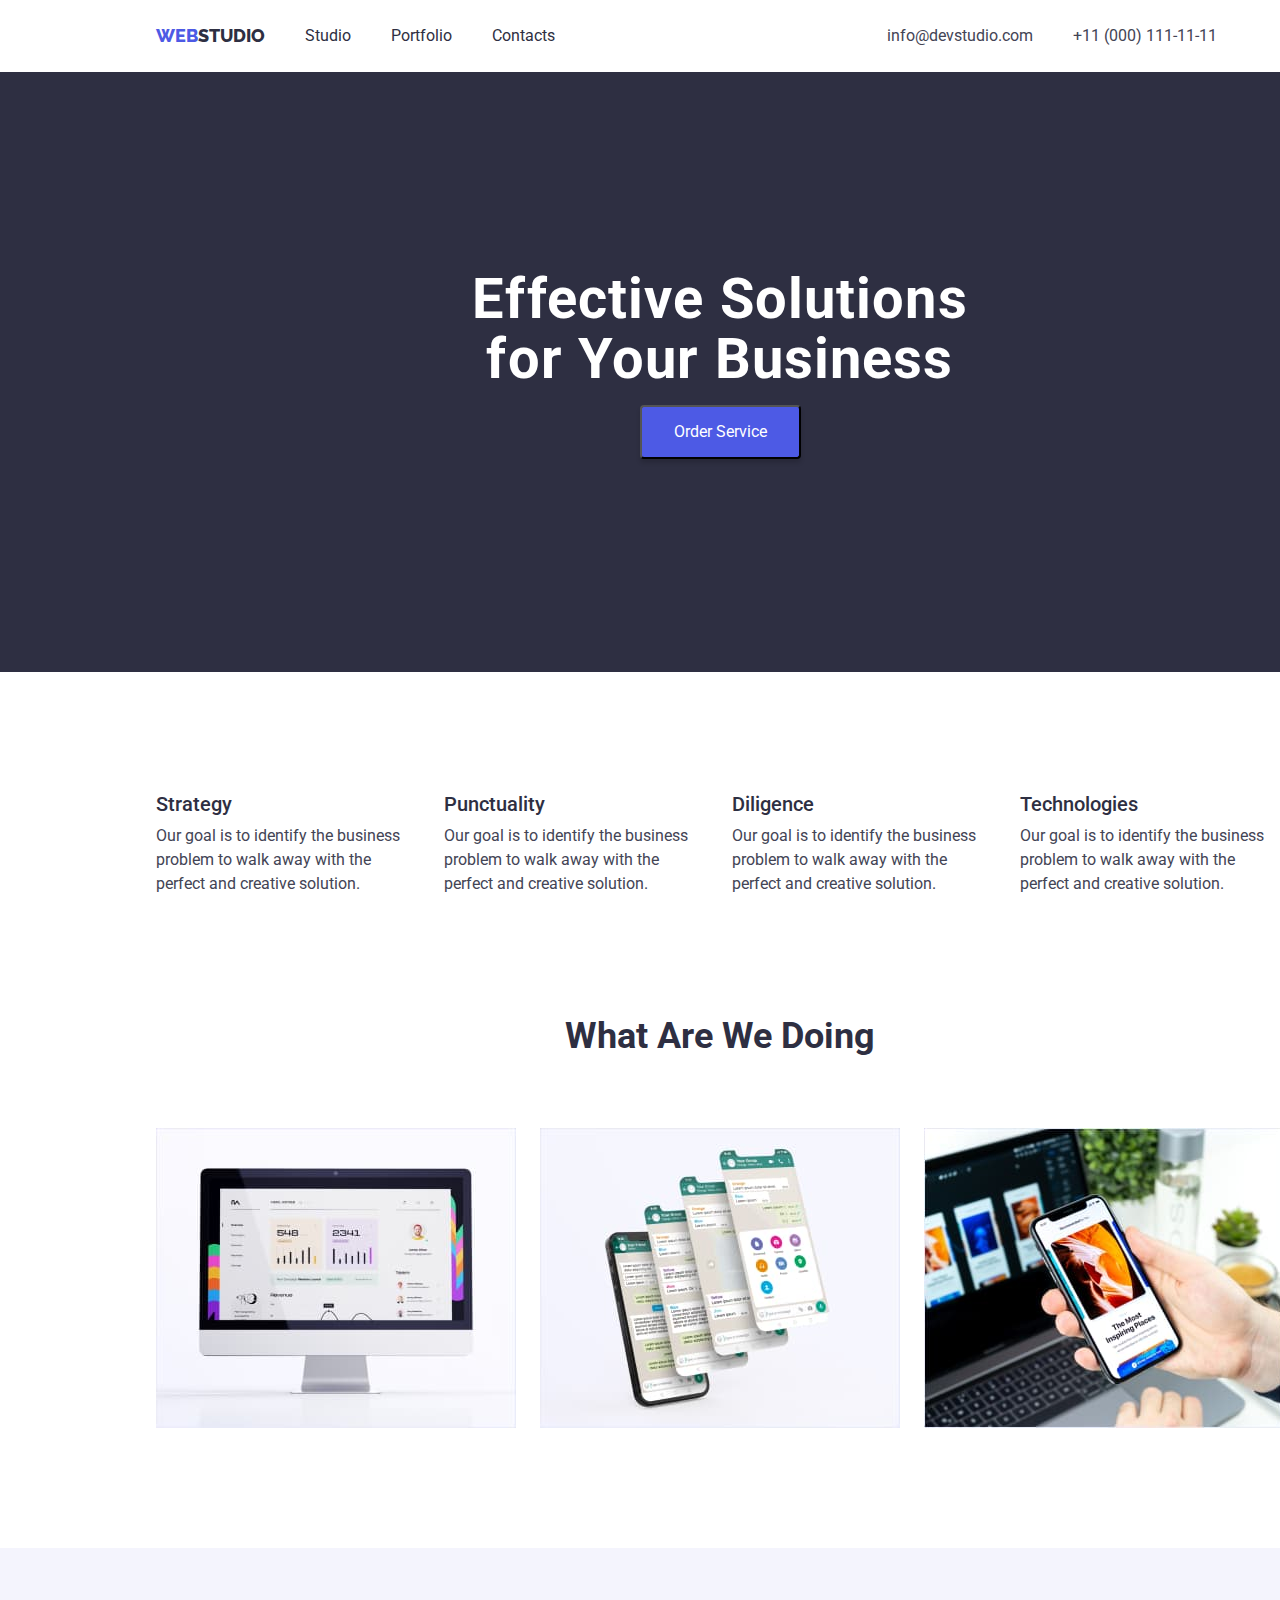
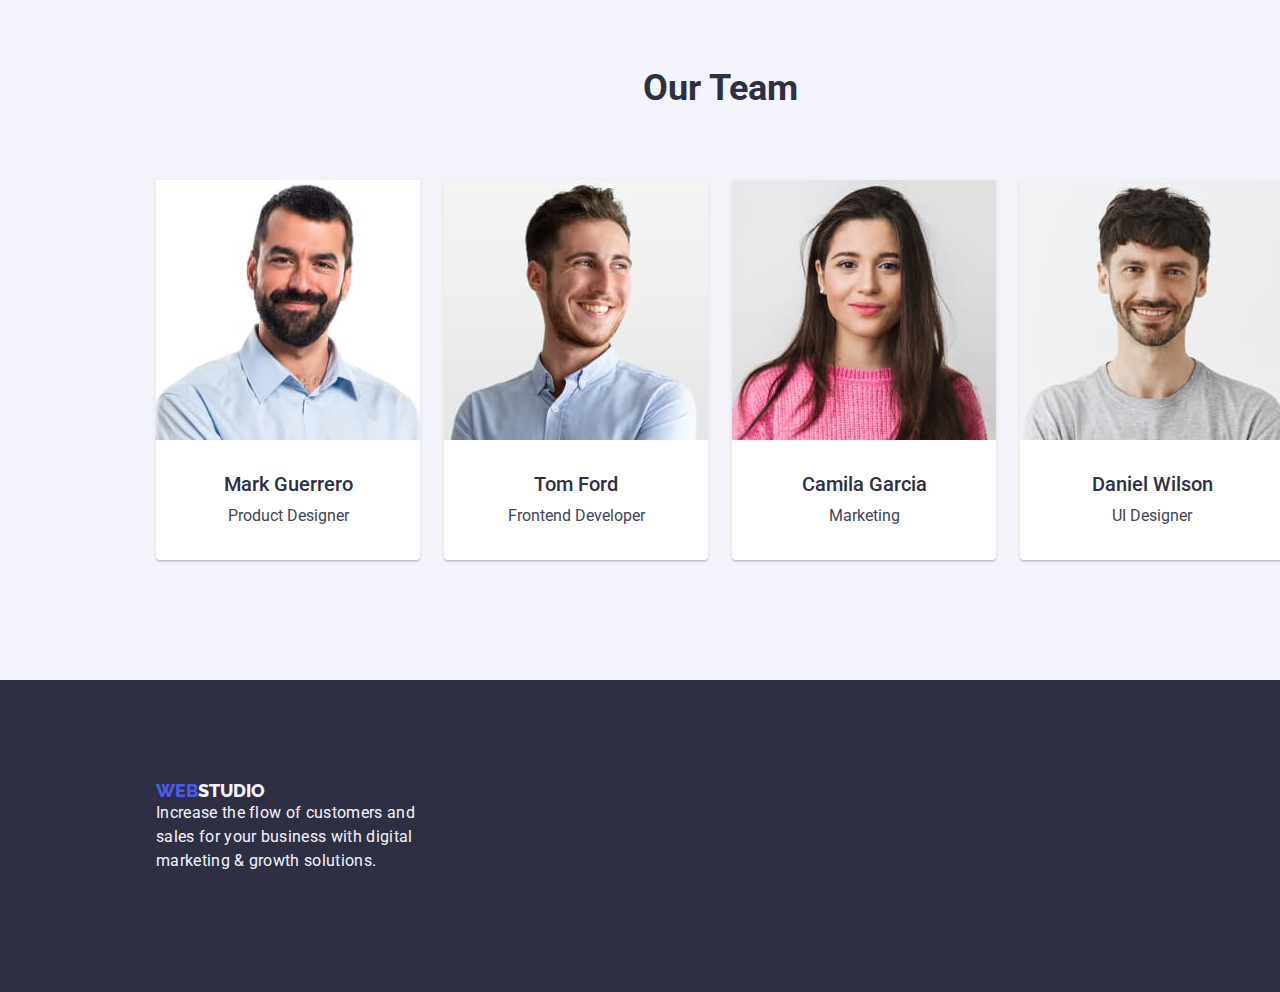
==== index.html @ 184fc1cf "Initial commit" ====
<!DOCTYPE html>
<html lang="en">

<head>
  <meta charset="UTF-8">
  <meta name="viewport" content="width=device-width, initial-scale=1.0">
  <title>STUDIO</title>

  <!-- GOOGLE STUFF  -->
  <link rel="preconnect" href="https://fonts.gstatic.com">
  <link rel="preconnect" href="https://fonts.googleapis.com">
  <link rel="preconnect" href="https://fonts.gstatic.com" crossorigin>
  <link href="https://fonts.googleapis.com/css2?family=Raleway:wght@800&family=Roboto:wght@400;500;700;900&display=swap"
    rel="stylesheet">

  <!-- CSS NORMALIZE  -->
  <link rel="stylesheet" href=https://cdnjs.cloudflare.com/ajax/libs/modern-normalize/2.0.0/modern-normalize.css />

  <!-- CSS  -->
  <link rel="stylesheet" href="./css/styles.css">
</head>


<body>

  <header>

    <section class="section-topline">
      <!-- TOP LINE -->

      <!-- LOGO -->

      <div class="section-topline-logo">
        <a href=""><span class="logo-web">WEB</span><span class="logo-studio">STUDIO</span></a>
        <!-- MENU NAV -->
      </div>

      <nav>
        <ul class="menu list">
          <li><a href="" target="">Studio</a></li>
          <li><a href="./portfolio.html" target="">Portfolio</a></li>
          <li><a href="" target="">Contacts</a></li>
        </ul>
      </nav>

      <!-- CONTACT -->

      <ul class="contacts list">
        <li class="mail"><a href="mailto:info@devstudio.com" target="_blank">info@devstudio.com</a></li>
        <li class="telno"><a href="telno:+110001111111" target="_blank">+11 (000) 111-11-11</a></li>
      </ul>
    </section>
  </header>

  <main>

    <!-- HERO IMAGE -->

    <!-- <section class="hero-image">
      <div class="hero-image flexbox">
        <h1>Effective Solutions       
          for Your Business
        </h1>
      </div>
      <div class="hero-image-button">
        <button type="button">Order Service</button>
      </div>
    </section> -->

    <section class="hero-image">
      <div class="center">
        <div>

          <div class="h1">
            <h1>Effective Solutions
              for Your Business
            </h1>
          </div>

          <div class="divbutton">
            <button type="button"><span>Order Service</span></button>
          </div>

        </div>
      </div>
    </section>

    <!-- SECTION 1 -->

    <section class="section-traits">

      <ul class="list">
        <li>
          <h3>Strategy</h3>
          <p>
            Our goal is to identify the business problem to walk away with the
            perfect and creative solution.
          </p>
        </li>
        <!-- </ul>

      <ul class="list"> -->
        <li>
          <h3>Punctuality</h3>
          <p>
            Our goal is to identify the business problem to walk away with the
            perfect and creative solution.
          </p>

        </li>
        <!-- </ul>

      <ul class="list"> -->
        <li>
          <h3>Diligence</h3>
          <p>
            Our goal is to identify the business problem to walk away with the
            perfect and creative solution.
          </p>
        </li>
        <!-- </ul>

      <ul class="list"> -->
        <li>
          <h3>Technologies</h3>
          <p>
            Our goal is to identify the business problem to walk away with the
            perfect and creative solution.
          </p>
        </li>
      </ul>

    </section>

    <!-- SECTION 2 -->

    <section class="section-wedo">

      <h2>What are we Doing</h2>
      <div>
        <ul class="list">
          <li><img src="./images/img1.jpg" alt="monitor" width="360" height="300"></li>
          <li><img src="./images/img2.jpg" alt="phones" width="360" height="300"></li>
          <li><img src="./images/img3.jpg" alt="laptop" width="360" height="300"></li>
        </ul>
      </div>
    </section>

    <!-- SECTION 3 -->

    <section class="section-team">
      <!-- <div class="center"> -->
      <h2>Our Team</h2>
      <!-- </div> -->

      <ul class="list">
        <li>
          <img src="./images/img_Mark_Guerrero.jpg" alt="Product Designer" width="264" height="260">
          <div>
            <h3>Mark Guerrero</h3>
            <p>Product Designer</p>
          </div>
        </li>
        <li>
          <img src="./images/img_Tom_Ford.jpg" alt="Frontend Developer" width="264" height="260">
          <div>
            <h3>Tom Ford</h3>
            <p>Frontend Developer</p>
          </div>
        </li>
        <li>
          <img src="./images/img_Camila_Garcia.jpg" alt="Marketing" width="264" height="260">
          <div>
            <h3>Camila Garcia</h3>
            <p>Marketing</p>
          </div>
        </li>
        <li>
          <img src="./images/img_Daniel_Wilson.jpg" alt="UI Designer" width="264" height="260">
          <div>
            <h3>Daniel Wilson</h3>
            <p>UI Designer</p>
          </div>
        </li>
      </ul>
    </section>

  </main>

  <footer>
    <section class="section-footer">
      <a href=""><span class="logo-web">WEB</span><span class="logo-studio">STUDIO</span>
      </a>
      <div class="paragraph">
        <p>
          Increase the flow of customers and <br>
          sales for your business with digital <br>
          marketing & growth solutions.</p>
      </div>
    </section>
  </footer>

</body>

</html>
---- css/styles.css ----
/* GLOBAL  */
:root {
  --NAVY-BLUE: #2e2f42;
  --WHITE: #fff;
  --SLATE: #434455;

  /* web logo */
  --CLOUD: #f4f4fd;
  --IRIS: #4d5ae5;
}

* {
  margin: 0px;
}

body {
  font-family: 'Roboto', sans-serif;
  color: var(--SLATE);
  width: 1440px;
  height: 2592px;
}

.section-topline a,
.section-footer a {
  text-decoration: none;
}

/* GLOBAL  */

/* index html start*/
/* index html start*/
/* index html start*/

/* HEADER SECTION START*/

.section-topline .logo-web,
.section-topline .logo-studio {
  font-family: Raleway;
  font-size: 18px;
  font-weight: 800;
  line-height: 21px;
  color: var(--IRIS);
}
.section-topline .logo-studio {
  color: var(--NAVY-BLUE);
}

.section-topline-logo {
  padding: 24px;
  padding-left: 156px;
  padding-right: 40px;
}

.section-topline .contacts {
  padding-left: 332px;
}
/* .section-topline .contacts .telno {
  padding-left: 40px;
} */

.menu a {
  color: var(--NAVY-BLUE);
}
.contacts a {
  color: var(--SLATE);
}
.menu a:hover,
.menu a:focus,
.contacts a:hover,
.contacts a:focus {
  color: rgba(77, 90, 229, 1);
}

/* topline flex  */

.section-topline {
  display: inline-flex;
  height: 72px;
  align-items: center;
  flex-shrink: 0;
}
.section-topline ul {
  display: inline-flex;
  align-items: flex-start;
  gap: 40px;
}

/* HEADER SECTION END*/

/* BODY SECTION  START*/

/* HERO SECTION START */
.hero-image {
  width: 1440px;
  height: 600px;
  flex-shrink: 0;
  background: var(--NAVY-BLUE, #2e2f42);

  /* text-align: center; */
}
.hero-image .center {
  height: 600px;
  display: flex;
  justify-content: center;
  align-items: center;

  /* margin: auto; */
}

.hero-image h1 {
  width: 496px;

  color: var(--WHITE, #fff);
  text-align: center;
  font-size: 56px;
  font-style: normal;
  font-weight: 700;
  line-height: 60px; /* 107.143% */
  letter-spacing: 1.12px;
}

/* .hero-image {
  display: flex;
  justify-content: center;
  align-items: center;
} */

/* .hero-image .div-button {
  width: 496px;
  display: inline-flex;

  align-items: flex-start;
  gap: 10px;
  justify-content: center;
} */
.divbutton {
  width: 496px;
  display: inline-flex;
  padding: 16px 32px;
  align-items: flex-start;
  justify-content: center;
}

.hero-image button {
  display: inline-flex;
  padding: 16px 32px;
  align-items: flex-start;
  gap: 10px;

  border-radius: 4px;
  background: var(--IRIS, #4d5ae5);
  box-shadow: 0px 4px 4px 0px rgba(0, 0, 0, 0.15);

  color: var(--WHITE, #fff);
}

.hero-imagess span {
  /* Button Text */
  font-family: Roboto;
  font-size: 16px;
  font-style: normal;
  font-weight: 500;
  line-height: 24px; /* 150% */
  letter-spacing: 0.64px;
}

.hero-image button:focus,
.hero-image button:hover {
  cursor: pointer;
  border-radius: 4px;
  background: var(--CLOUD, #f4f4fd);
  box-shadow: 0px 4px 4px 0px rgba(0, 0, 0, 0.15);
  color: var(--IRIS, #4d5ae5);
}

/* HERO SECTION END */

/* WHAT WE DO & OUR TEAM SECTION START */

/* <-- section-traits attributes --> */

.list {
  padding-left: 0;
  list-style: none;
}

.section-traits h3,
.section-team h3 {
  font-size: 20px;
  font-weight: 500;
  line-height: 24px;
  color: var(--NAVY-BLUE);
}

.section-traits p,
.section-team p {
  font-size: 16px;
  font-weight: 400;
  line-height: 24px;
  color: var(--SLATE);
}

.section-wedo h2,
.section-team h2 {
  font-size: 36px;
  font-weight: 700;
  line-height: 40px;
  text-align: center;
  text-transform: capitalize;
  /* margin-left: 589px; */
  color: var(--NAVY-BLUE);
}

/* <-- section-traits flex --> */
.section-traits {
  width: 1440px;
  height: 104px;
  flex-shrink: 0;

  /* margin: 120px 156px; */
}

.section-traits li {
  display: inline-flex;
  /* width: 264px; */
  flex-direction: column;
  align-items: flex-start;
  gap: 8px;
}

.section-traits .list {
  display: flex;
  justify-content: center;
  margin: 120px 156px;
  gap: 24px;
}
/* SECTION 2 */

.section-wedo {
  width: 1440px;
  height: 412px;
  flex-shrink: 0;
}

.section-wedo h2 {
  margin: 120px 559px;
  margin-bottom: 72px;
}
.section-wedo .list {
  display: flex;
  justify-content: center;
  gap: 24px;
}

.section-wedo li {
  display: inline-flex;
  flex-direction: column;
  align-items: flex-start;
}

/* SECTION 3 */
.section-team {
  width: 1440px;
  height: 732px;
  flex-shrink: 0;
  background: var(--CLOUD, #f4f4fd);
  margin-top: 120px;
}

.section-team h2 {
  text-align: center;
  padding: 120px 639px;
  padding-bottom: 72px;
}

.section-team li {
  display: inline-flex;
  padding-bottom: 32px;
  flex-direction: column;
  justify-content: center;
  align-items: center;
  gap: 32px;

  border-radius: 0px 0px 4px 4px;
  background: var(--WHITE, #fff);
  box-shadow: 0px 2px 1px 0px rgba(46, 47, 66, 0.08),
    0px 1px 1px 0px rgba(46, 47, 66, 0.16),
    0px 1px 6px 0px rgba(46, 47, 66, 0.08);
}

.section-team p,
.section-team h3 {
  margin: 0px;
}

.section-team div {
  display: flex;
  width: 232px;
  flex-direction: column;
  justify-content: center;
  align-items: center;
  gap: 8px;
}

.section-team .list {
  display: flex;
  justify-content: center;
  gap: 24px;
}

/* WHAT WE DO & OUR TEAM SECTION END */

.section-footer {
  width: 1440px;
  height: 312px;
  flex-shrink: 0;
  background: var(--NAVY-BLUE, #2e2f42);
  padding-top: 100px;
  padding-left: 156px;
  padding-bottom: 100px;
}

.section-footer .paragraph {
  width: 264px;
  height: 112px;
  flex-shrink: 0;

  color: var(--CLOUD, #f4f4fd);

  /* Body */
  font-family: Roboto;
  font-size: 16px;
  font-style: normal;
  font-weight: 400;
  line-height: 24px; /* 150% */
  letter-spacing: 0.32px;
}

.section-footer .logo-web,
.section-footer .logo-studio {
  font-family: Raleway;
  font-size: 18px;
  font-weight: 800;
  line-height: 21px;
  color: var(--IRIS);
}
.section-footer .logo-studio {
  color: var(--CLOUD);
}

/* BODY SECTION  END*/

/* index html end*/
/* index html end*/
/* index html end*/
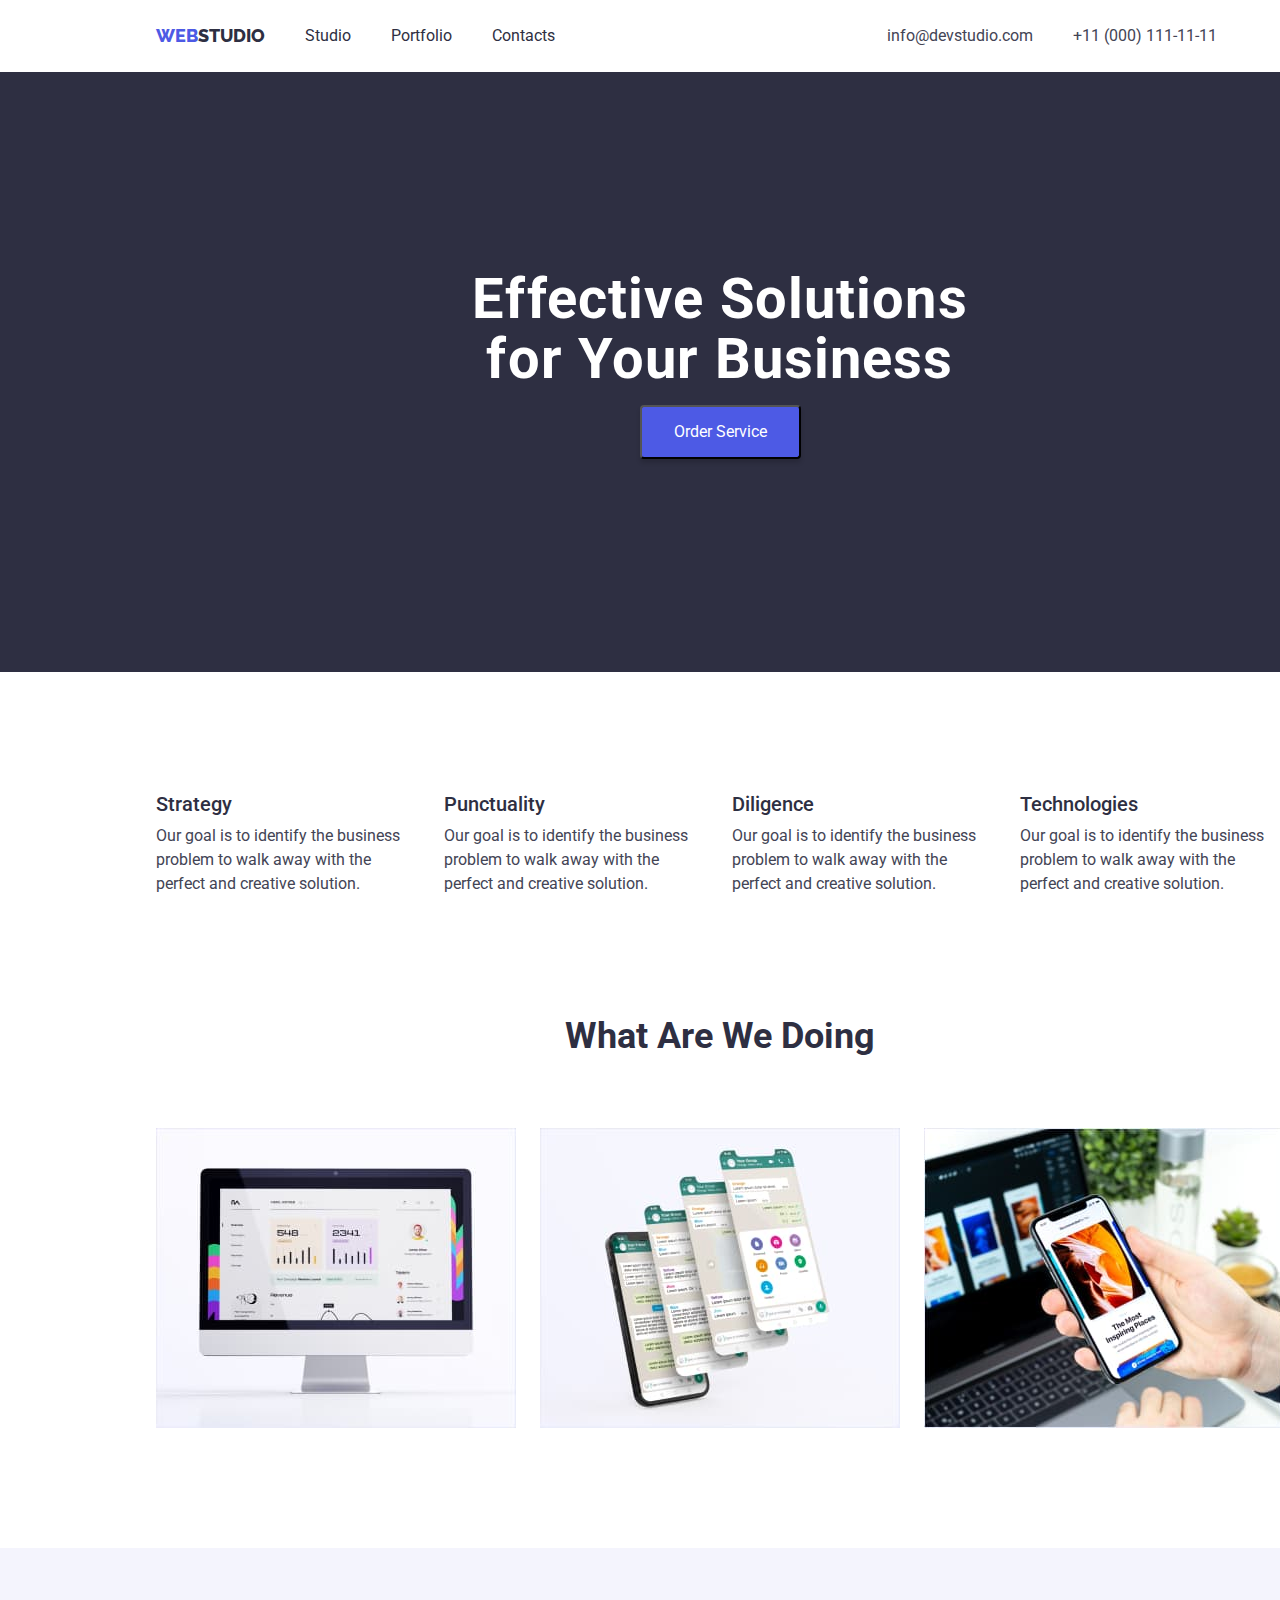
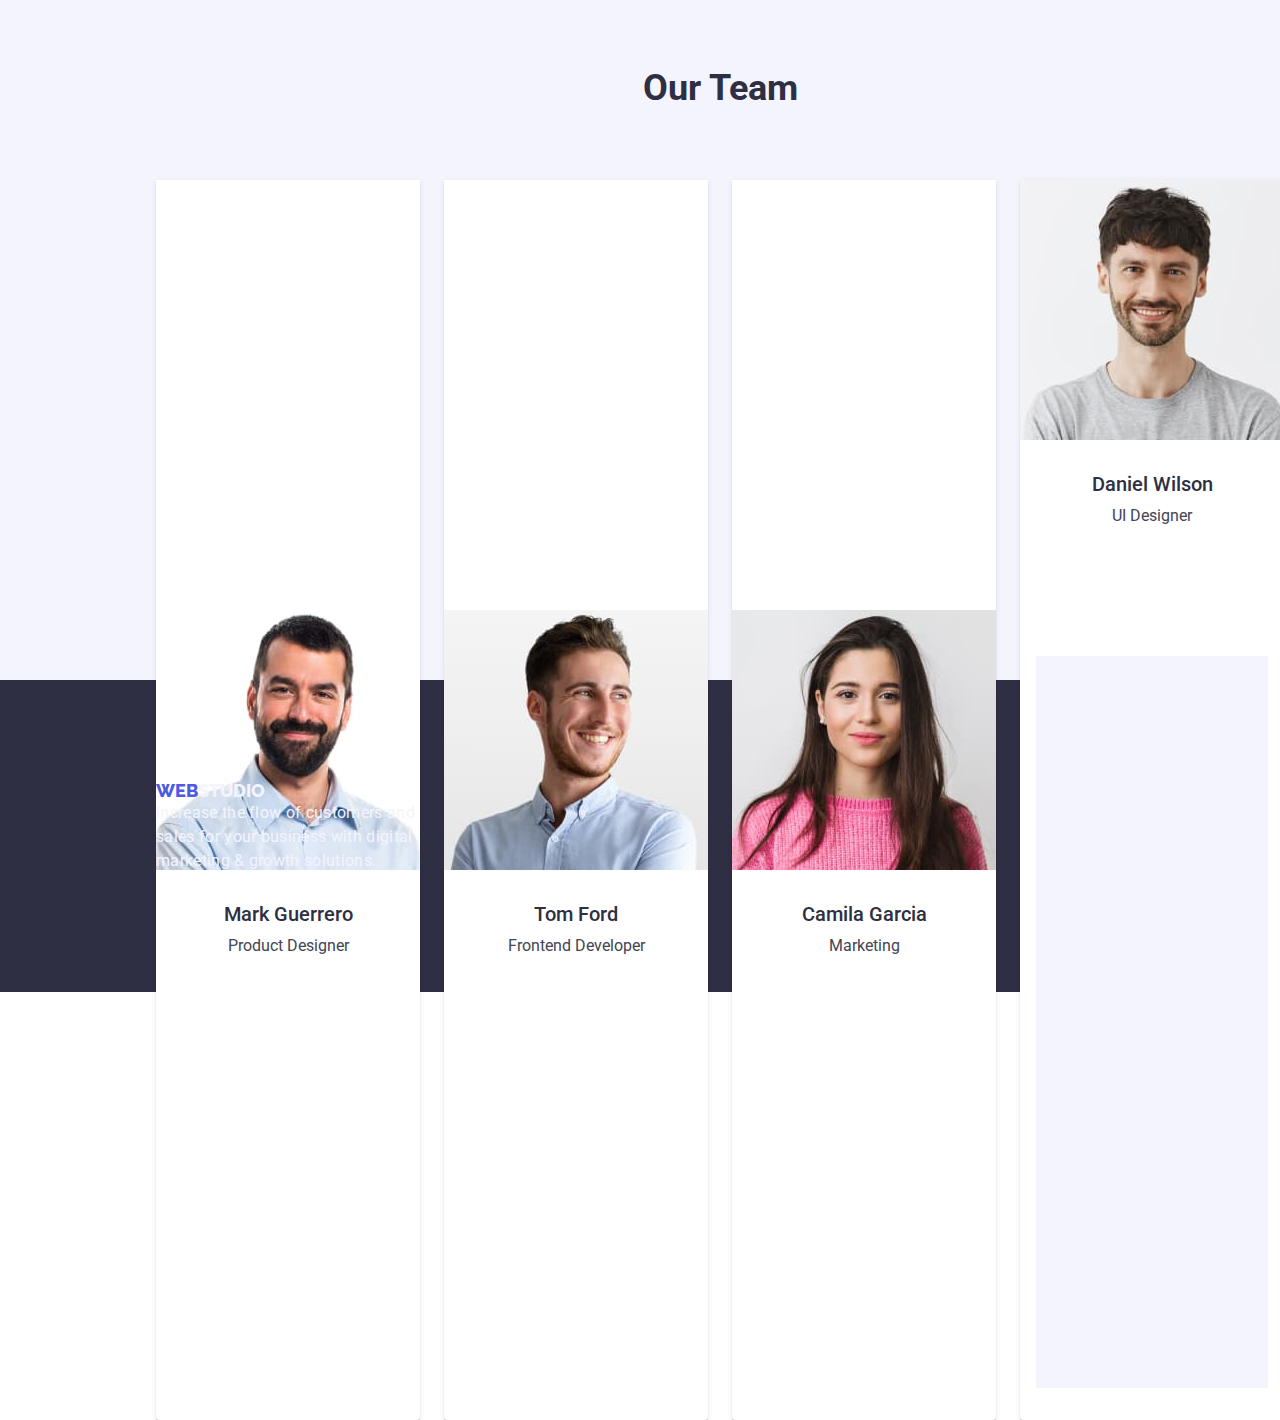
==== commit e5d06332: "update icon" ====
--- a/index.html
+++ b/index.html
@@ -180,6 +180,9 @@
           <div>
             <h3>Daniel Wilson</h3>
             <p>UI Designer</p>
+            <div class="section-team icons">
+
+            </div>
           </div>
         </li>
       </ul>
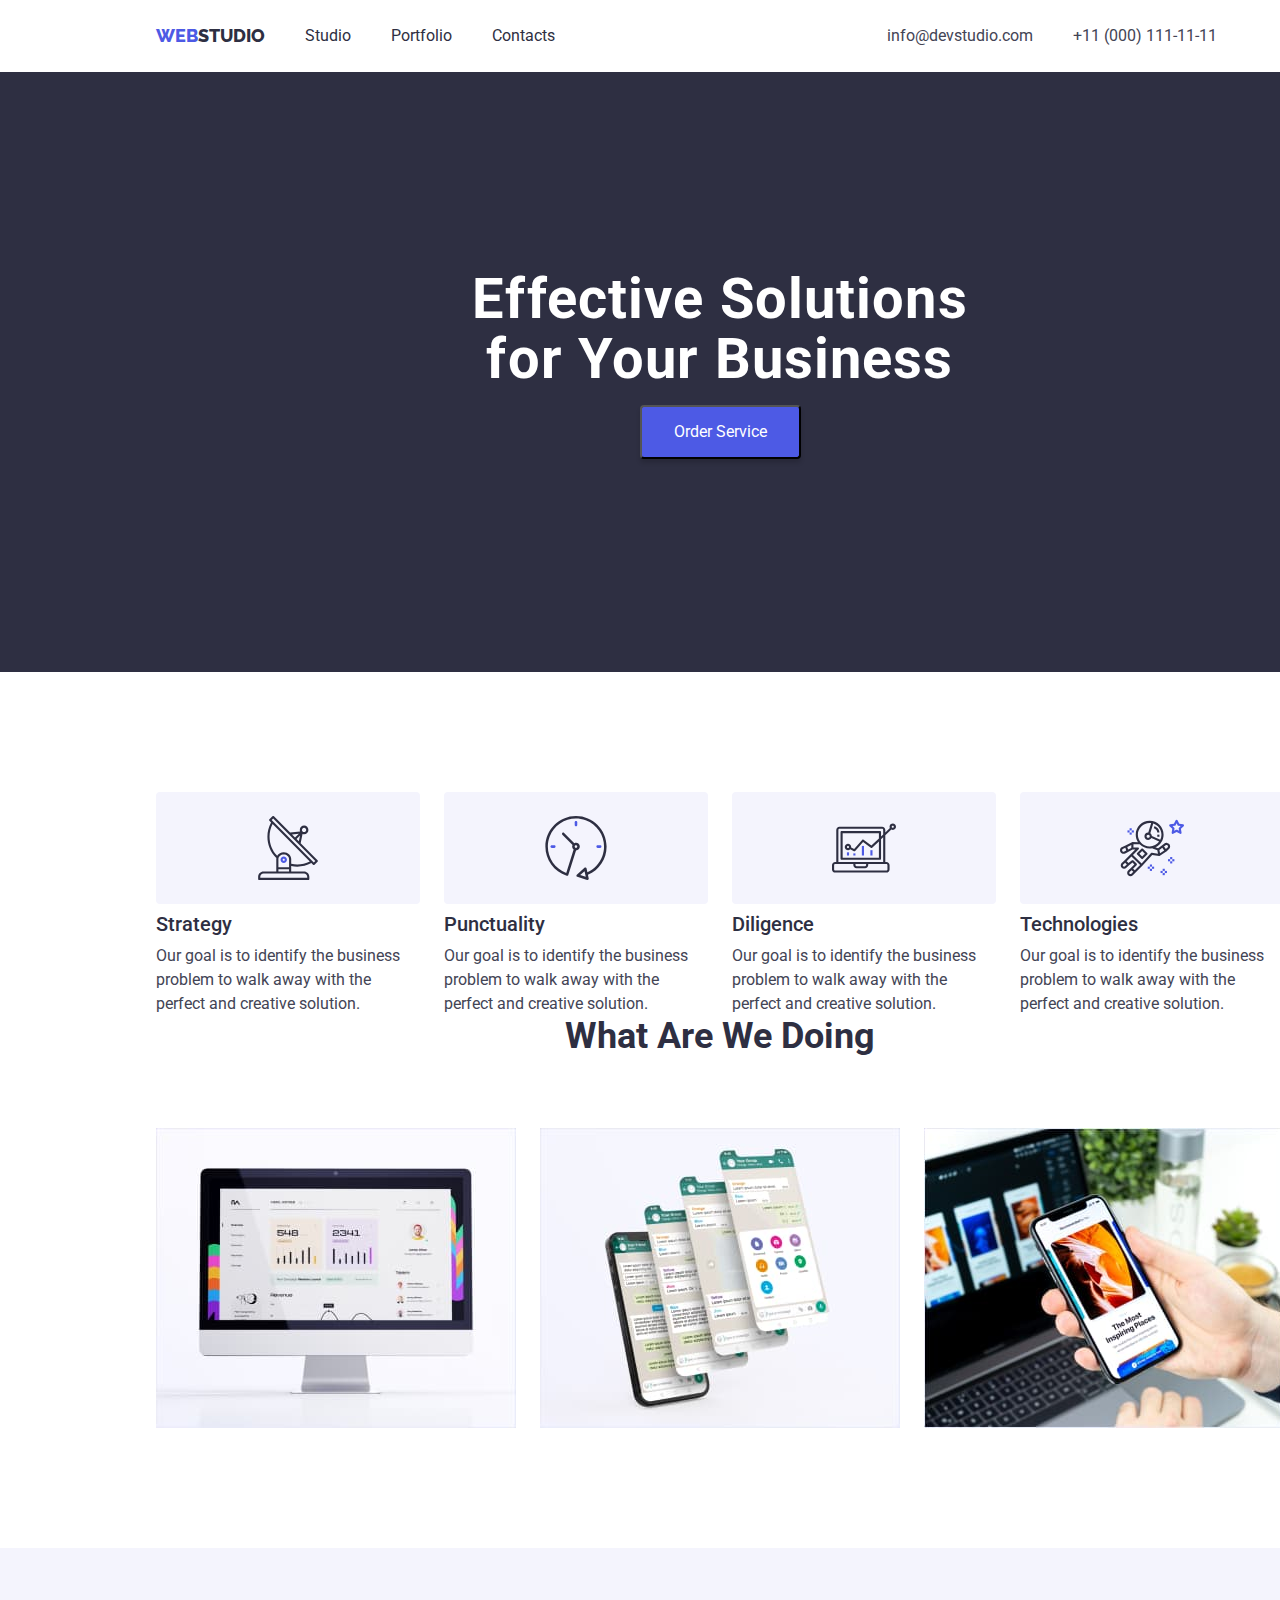
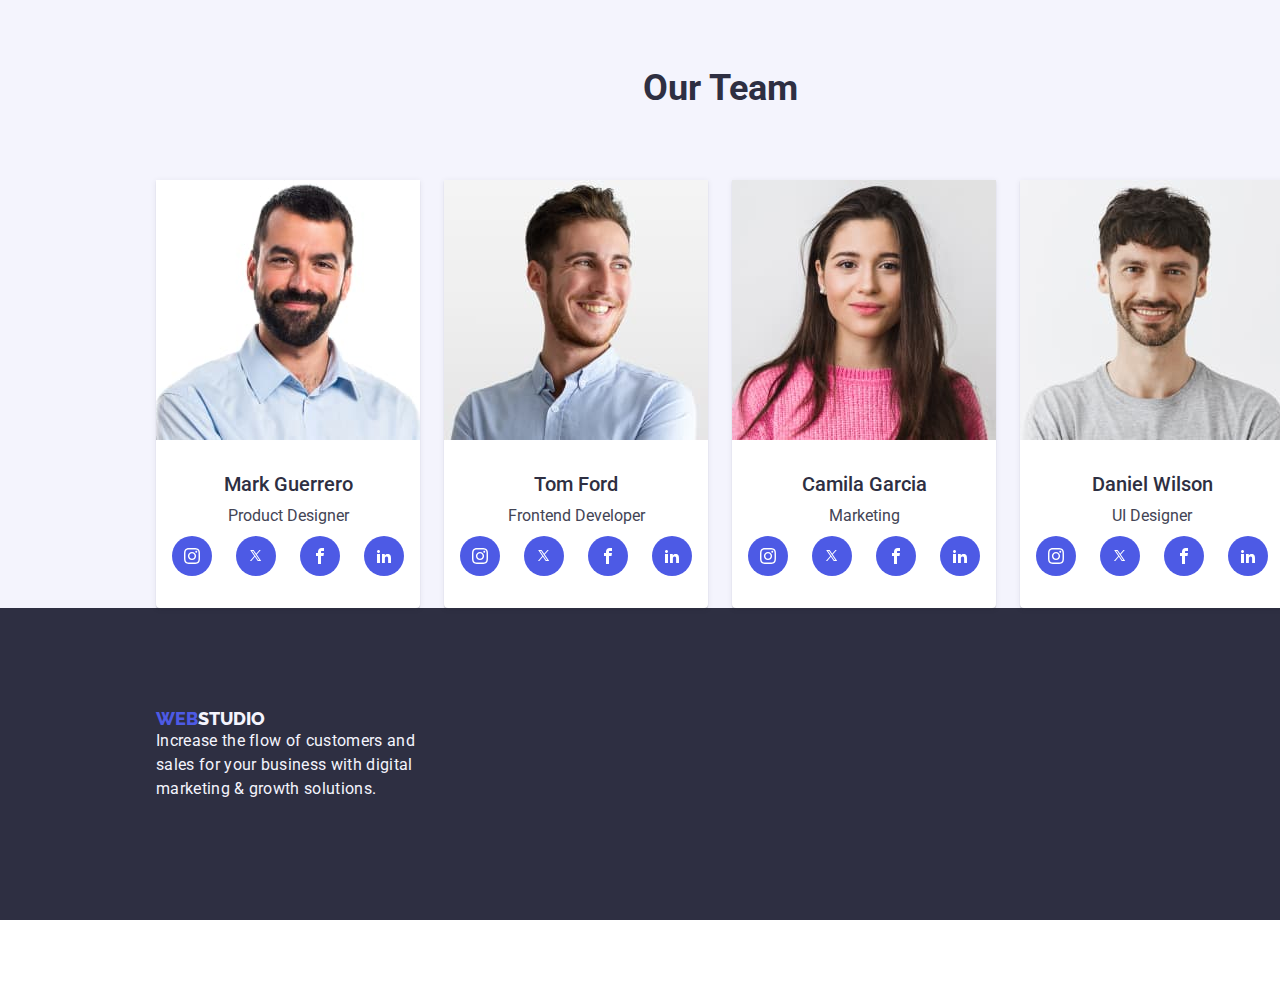
==== commit 5ec14a53: "icons" ====
--- a/index.html
+++ b/index.html
@@ -31,23 +31,26 @@
       <!-- LOGO -->
 
       <div class="section-topline-logo">
-        <a href=""><span class="logo-web">WEB</span><span class="logo-studio">STUDIO</span></a>
-        <!-- MENU NAV -->
+        <a class="a" href=""><span class="logo-web">WEB</span><span class="logo-studio">STUDIO</span></a>
+
       </div>
 
       <nav>
+
+        <!-- MENU -->
+
         <ul class="menu list">
-          <li><a href="" target="">Studio</a></li>
-          <li><a href="./portfolio.html" target="">Portfolio</a></li>
-          <li><a href="" target="">Contacts</a></li>
+          <li><a class="a" href="" target="">Studio</a></li>
+          <li><a class="a" href="./portfolio.html" target="">Portfolio</a></li>
+          <li><a class="a" href="" target="">Contacts</a></li>
         </ul>
       </nav>
 
       <!-- CONTACT -->
 
       <ul class="contacts list">
-        <li class="mail"><a href="mailto:info@devstudio.com" target="_blank">info@devstudio.com</a></li>
-        <li class="telno"><a href="telno:+110001111111" target="_blank">+11 (000) 111-11-11</a></li>
+        <li class="mail"><a class="a" href="mailto:info@devstudio.com" target="_blank">info@devstudio.com</a></li>
+        <li class="telno"><a class="a" href="telno:+110001111111" target="_blank">+11 (000) 111-11-11</a></li>
       </ul>
     </section>
   </header>
@@ -91,8 +94,15 @@
 
       <ul class="list">
         <li>
+
+          <div class="icons">
+            <svg width="64" height="64">
+              <use HREF="./images/symbol-defs.svg#icon-antenna"></use>
+            </svg>
+          </div>
+
           <h3>Strategy</h3>
-          <p>
+          <p class="p">
             Our goal is to identify the business problem to walk away with the
             perfect and creative solution.
           </p>
@@ -101,8 +111,13 @@
 
       <ul class="list"> -->
         <li>
+          <div class="icons">
+            <svg width="64" height="64">
+              <use HREF="./images/symbol-defs.svg#icon-clock"></use>
+            </svg>
+          </div>
           <h3>Punctuality</h3>
-          <p>
+          <p class="p">
             Our goal is to identify the business problem to walk away with the
             perfect and creative solution.
           </p>
@@ -112,8 +127,13 @@
 
       <ul class="list"> -->
         <li>
+          <div class="icons">
+            <svg width="64" height="64">
+              <use HREF="./images/symbol-defs.svg#icon-diagram"></use>
+            </svg>
+          </div>
           <h3>Diligence</h3>
-          <p>
+          <p class="p">
             Our goal is to identify the business problem to walk away with the
             perfect and creative solution.
           </p>
@@ -122,8 +142,13 @@
 
       <ul class="list"> -->
         <li>
+          <div class="icons">
+            <svg width="64" height="64">
+              <use HREF="./images/symbol-defs.svg#icon-astronaut"></use>
+            </svg>
+          </div>
           <h3>Technologies</h3>
-          <p>
+          <p class="p">
             Our goal is to identify the business problem to walk away with the
             perfect and creative solution.
           </p>
@@ -149,39 +174,131 @@
     <!-- SECTION 3 -->
 
     <section class="section-team">
-      <!-- <div class="center"> -->
+
       <h2>Our Team</h2>
-      <!-- </div> -->
+
 
       <ul class="list">
         <li>
           <img src="./images/img_Mark_Guerrero.jpg" alt="Product Designer" width="264" height="260">
-          <div>
+          <div class="team-caption">
             <h3>Mark Guerrero</h3>
-            <p>Product Designer</p>
+            <p class="p">Product Designer</p>
+
+            <div class="icons">
+              <a class="a">
+                <SVG width="16" height="16">
+                  <use HREF="./images/symbol-defs.svg#icon-instagram"></use>
+                </svg>
+              </a>
+              <a class="a">
+                <svg width="16" height="16">
+                  <use HREF="./images/symbol-defs.svg#icon-twitterx"></use>
+                </svg>
+              </a>
+              <a class="a">
+                <svg width="16" height="16">
+                  <use HREF="./images/symbol-defs.svg#icon-facebook"></use>
+                </svg>
+              </a>
+              <a class="a">
+                <svg width="16" height="16">
+                  <use HREF="./images/symbol-defs.svg#icon-linkedin2"></use>
+                </svg>
+              </a>
+            </div>
+
           </div>
         </li>
         <li>
           <img src="./images/img_Tom_Ford.jpg" alt="Frontend Developer" width="264" height="260">
-          <div>
+          <div class="team-caption">
             <h3>Tom Ford</h3>
-            <p>Frontend Developer</p>
+            <p class="p">Frontend Developer</p>
+
+            <div class="icons">
+              <a class="a">
+                <SVG width="16" height="16">
+                  <use HREF="./images/symbol-defs.svg#icon-instagram"></use>
+                </svg>
+              </a>
+              <a class="a">
+                <svg width="16" height="16">
+                  <use HREF="./images/symbol-defs.svg#icon-twitterx"></use>
+                </svg>
+              </a>
+              <a class="a">
+                <svg width="16" height="16">
+                  <use HREF="./images/symbol-defs.svg#icon-facebook"></use>
+                </svg>
+              </a>
+              <a class="a">
+                <svg width="16" height="16">
+                  <use HREF="./images/symbol-defs.svg#icon-linkedin2"></use>
+                </svg>
+              </a>
+            </div>
+
           </div>
         </li>
         <li>
           <img src="./images/img_Camila_Garcia.jpg" alt="Marketing" width="264" height="260">
-          <div>
+          <div class="team-caption">
             <h3>Camila Garcia</h3>
-            <p>Marketing</p>
+            <p class="p">Marketing</p>
+
+            <div class="icons">
+              <a class="a">
+                <SVG width="16" height="16">
+                  <use HREF="./images/symbol-defs.svg#icon-instagram"></use>
+                </svg>
+              </a>
+              <a class="a">
+                <svg width="16" height="16">
+                  <use HREF="./images/symbol-defs.svg#icon-twitterx"></use>
+                </svg>
+              </a>
+              <a class="a">
+                <svg width="16" height="16">
+                  <use HREF="./images/symbol-defs.svg#icon-facebook"></use>
+                </svg>
+              </a>
+              <a class="a">
+                <svg width="16" height="16">
+                  <use HREF="./images/symbol-defs.svg#icon-linkedin2"></use>
+                </svg>
+              </a>
+            </div>
+
           </div>
         </li>
         <li>
           <img src="./images/img_Daniel_Wilson.jpg" alt="UI Designer" width="264" height="260">
-          <div>
+          <div class="team-caption">
             <h3>Daniel Wilson</h3>
-            <p>UI Designer</p>
-            <div class="section-team icons">
-
+            <p class="p">UI Designer</p>
+
+            <div class="icons">
+              <a class="a">
+                <SVG width="16" height="16">
+                  <use HREF="./images/symbol-defs.svg#icon-instagram"></use>
+                </svg>
+              </a>
+              <a class="a">
+                <svg width="16" height="16">
+                  <use HREF="./images/symbol-defs.svg#icon-twitterx"></use>
+                </svg>
+              </a>
+              <a class="a">
+                <svg width="16" height="16">
+                  <use HREF="./images/symbol-defs.svg#icon-facebook"></use>
+                </svg>
+              </a>
+              <a class="a">
+                <svg width="16" height="16">
+                  <use HREF="./images/symbol-defs.svg#icon-linkedin2"></use>
+                </svg>
+              </a>
             </div>
           </div>
         </li>
@@ -192,10 +309,10 @@
 
   <footer>
     <section class="section-footer">
-      <a href=""><span class="logo-web">WEB</span><span class="logo-studio">STUDIO</span>
+      <a class="a" href=""><span class="logo-web">WEB</span><span class="logo-studio">STUDIO</span>
       </a>
       <div class="paragraph">
-        <p>
+        <p class="p">
           Increase the flow of customers and <br>
           sales for your business with digital <br>
           marketing & growth solutions.</p>
--- a/css/styles.css
+++ b/css/styles.css
@@ -54,20 +54,16 @@
 .section-topline .contacts {
   padding-left: 332px;
 }
-/* .section-topline .contacts .telno {
-  padding-left: 40px;
-} */
-
-.menu a {
+
+.menu .a {
   color: var(--NAVY-BLUE);
 }
-.contacts a {
+.contacts .a {
   color: var(--SLATE);
 }
-.menu a:hover,
-.menu a:focus,
-.contacts a:hover,
-.contacts a:focus {
+
+.section-topline .a:hover,
+.section-topline .a:focus {
   color: rgba(77, 90, 229, 1);
 }
 
@@ -179,6 +175,16 @@
 
 /* <-- section-traits attributes --> */
 
+.section-traits .icons {
+  width: 264px;
+  height: 112px;
+  display: flex;
+  justify-content: center;
+  align-items: center;
+  border-radius: 4px;
+  background-color: var(--CLOUD);
+}
+
 .list {
   padding-left: 0;
   list-style: none;
@@ -192,8 +198,7 @@
   color: var(--NAVY-BLUE);
 }
 
-.section-traits p,
-.section-team p {
+.p {
   font-size: 16px;
   font-weight: 400;
   line-height: 24px;
@@ -261,8 +266,8 @@
 /* SECTION 3 */
 .section-team {
   width: 1440px;
-  height: 732px;
-  flex-shrink: 0;
+  /* height: 732px; */
+  /* flex-shrink: 0; */
   background: var(--CLOUD, #f4f4fd);
   margin-top: 120px;
 }
@@ -273,11 +278,17 @@
   padding-bottom: 72px;
 }
 
+.section-team .list {
+  display: flex;
+  justify-content: center;
+  gap: 24px;
+}
+
 .section-team li {
-  display: inline-flex;
+  display: flex;
   padding-bottom: 32px;
   flex-direction: column;
-  justify-content: center;
+  /* justify-content: center; */
   align-items: center;
   gap: 32px;
 
@@ -288,24 +299,30 @@
     0px 1px 6px 0px rgba(46, 47, 66, 0.08);
 }
 
-.section-team p,
-.section-team h3 {
-  margin: 0px;
-}
-
-.section-team div {
+.section-team .team-caption {
   display: flex;
   width: 232px;
   flex-direction: column;
-  justify-content: center;
   align-items: center;
   gap: 8px;
 }
 
-.section-team .list {
-  display: flex;
-  justify-content: center;
+.section-team .icons {
+  /* width: 232px; */
+  display: flex;
+  justify-content: space-around;
   gap: 24px;
+}
+.section-team .a {
+  /* padding: 12px 14px; */
+  width: 40px;
+  height: 40px;
+  border-radius: 50%;
+  display: flex;
+  justify-content: center;
+  align-items: center;
+  background-color: var(--IRIS);
+  fill: var(--WHITE);
 }
 
 /* WHAT WE DO & OUR TEAM SECTION END */
@@ -320,11 +337,10 @@
   padding-bottom: 100px;
 }
 
-.section-footer .paragraph {
+.section-footer .p {
   width: 264px;
   height: 112px;
   flex-shrink: 0;
-
   color: var(--CLOUD, #f4f4fd);
 
   /* Body */
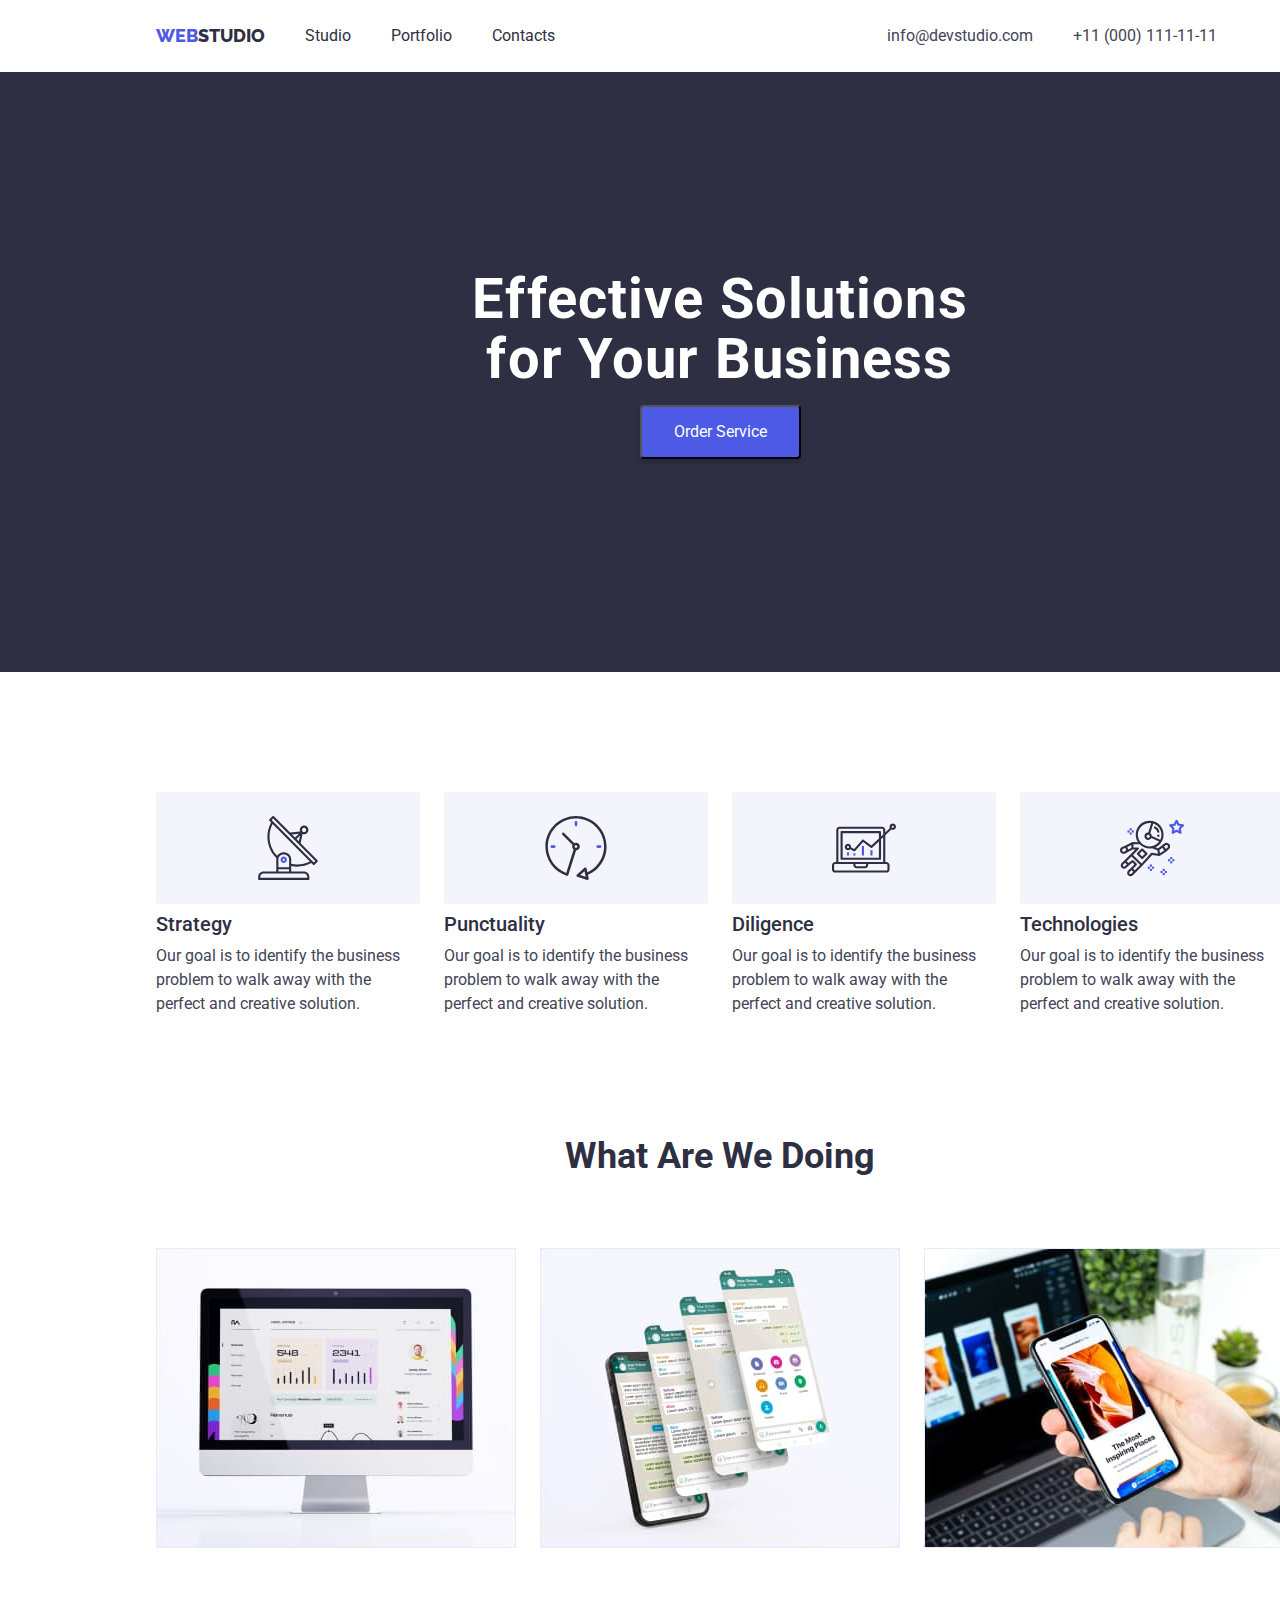
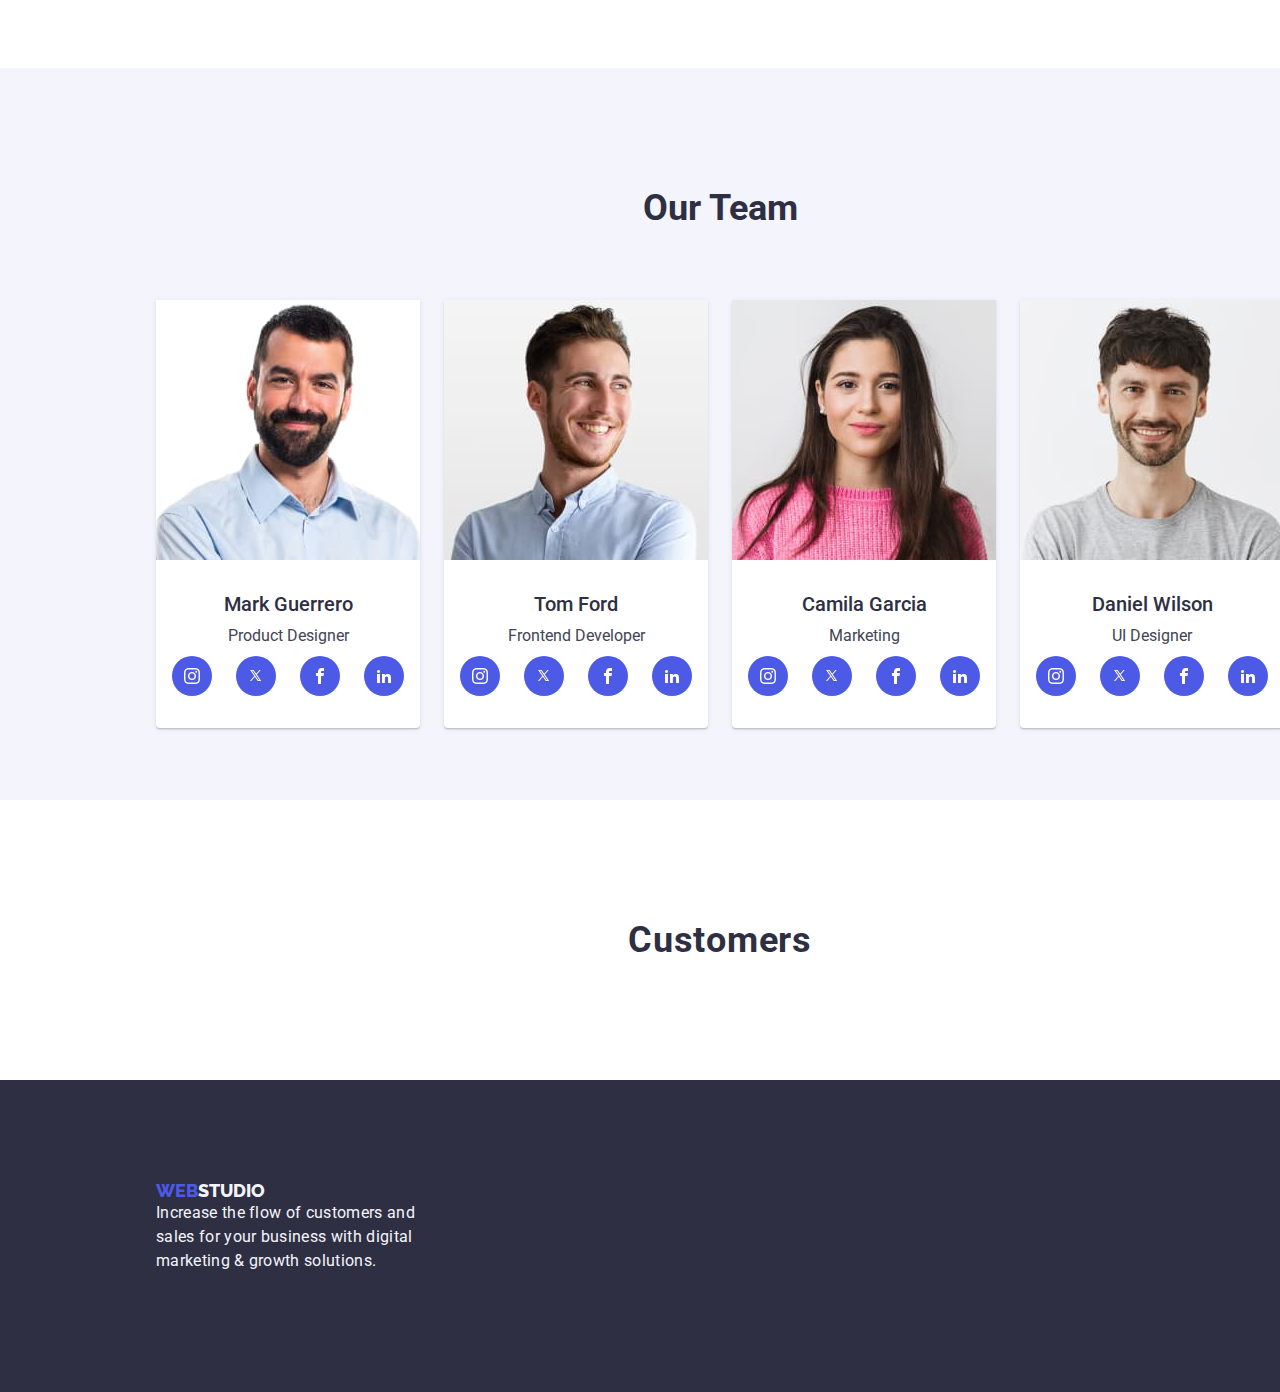
==== commit b74f2a49: "customer section" ====
--- a/index.html
+++ b/index.html
@@ -303,6 +303,13 @@
           </div>
         </li>
       </ul>
+    </section>
+
+    <section class="section-customers">
+      <h2 class="h2">Customers</h2>
+      <div>
+       
+      </div>
     </section>
 
   </main>
--- a/css/styles.css
+++ b/css/styles.css
@@ -242,9 +242,14 @@
 /* SECTION 2 */
 
 .section-wedo {
-  width: 1440px;
-  height: 412px;
-  flex-shrink: 0;
+  padding: 120px 0px;
+  width: 1440px;
+  /* height: 412px; */
+  height: auto;
+  /* flex-shrink: 0; */
+  /* display: flex; */
+  /* flex-direction: column; */
+  /* padding-bottom: 120px; */
 }
 
 .section-wedo h2 {
@@ -266,10 +271,13 @@
 /* SECTION 3 */
 .section-team {
   width: 1440px;
-  /* height: 732px; */
+  height: 732px;
+  background: var(--CLOUD, #f4f4fd);
   /* flex-shrink: 0; */
-  background: var(--CLOUD, #f4f4fd);
-  margin-top: 120px;
+  /* margin-top: 120px; */
+  /* display: flex; */
+  /* flex-direction: column; */
+  /* padding-top: 120px; */
 }
 
 .section-team h2 {
@@ -326,6 +334,17 @@
 }
 
 /* WHAT WE DO & OUR TEAM SECTION END */
+
+/*Customers section start*/
+.section-customers .h2 {
+  text-align: center;
+  color: var(--NAVY-BLUE, #2e2f42);
+  padding: 120px 0px;
+
+  font-size: 36px;
+  line-height: 40px; /* 111.111% */
+  letter-spacing: 0.72px;
+}
 
 .section-footer {
   width: 1440px;
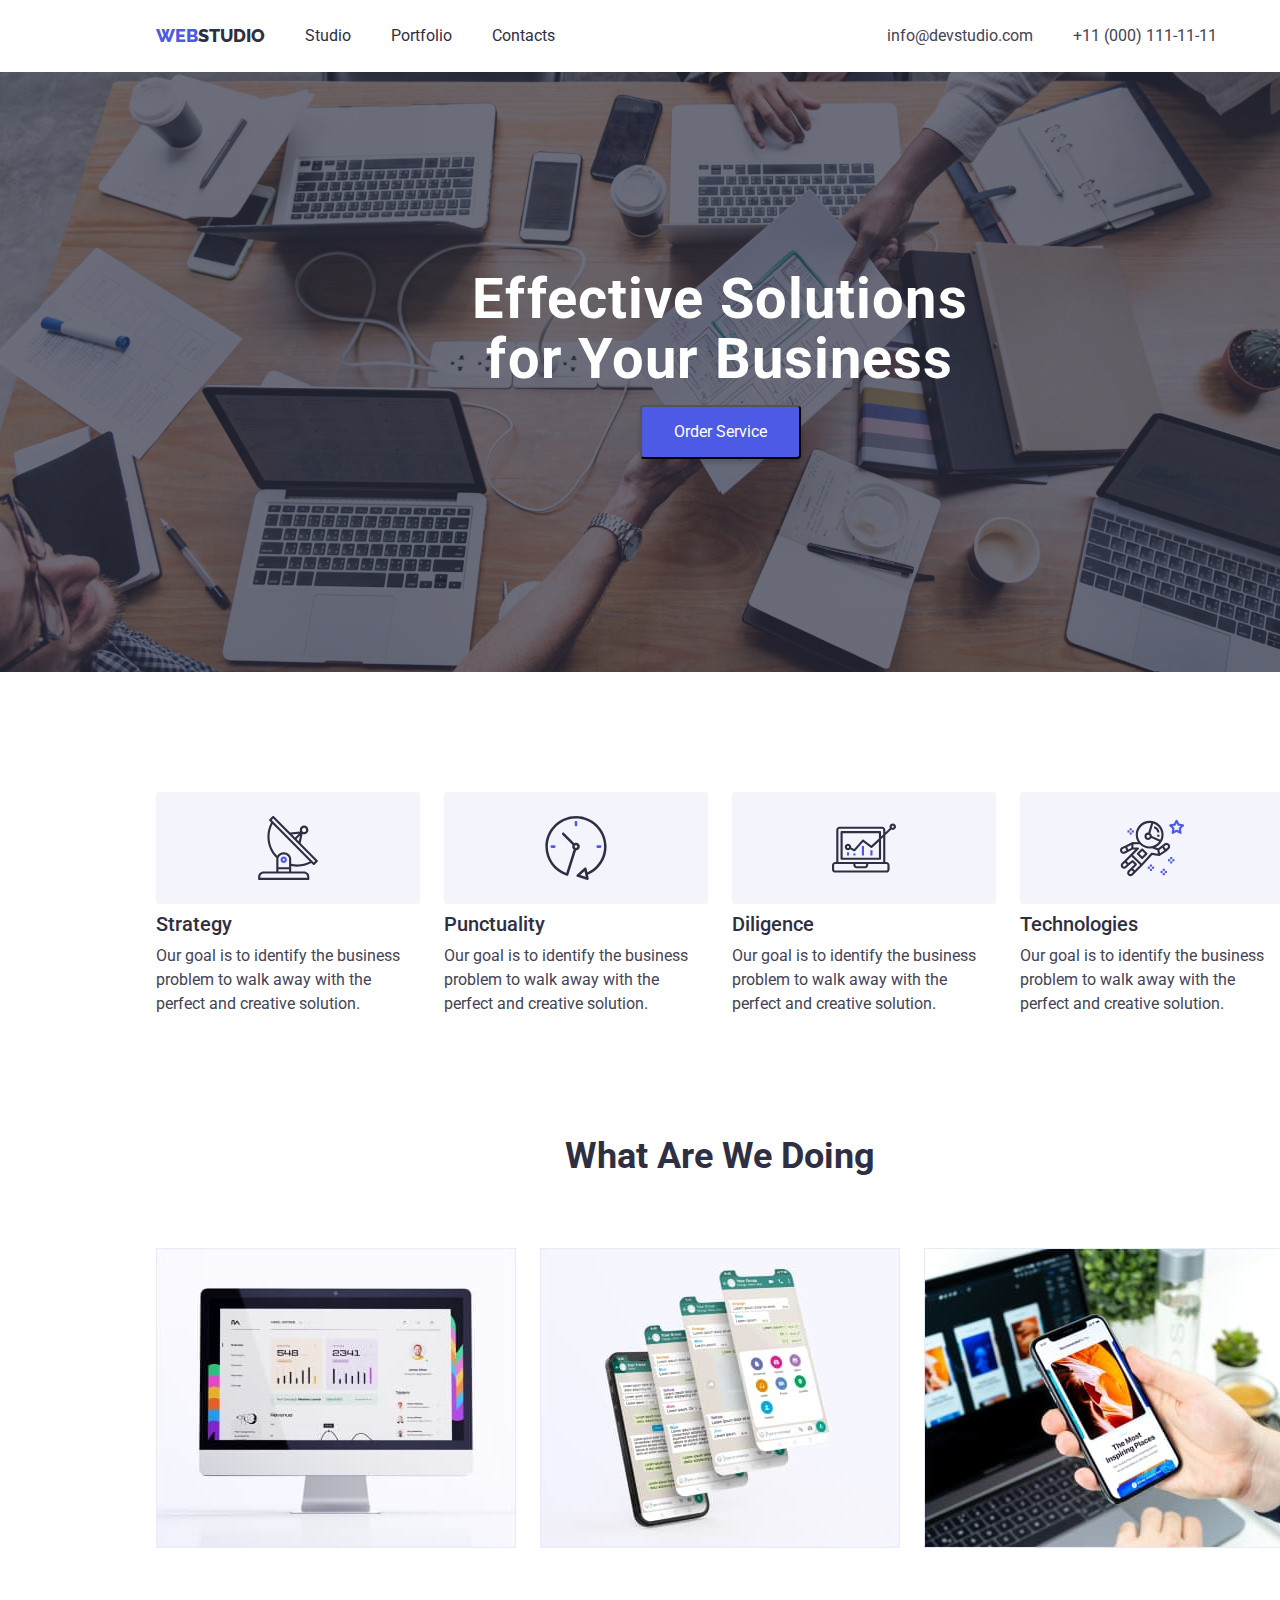
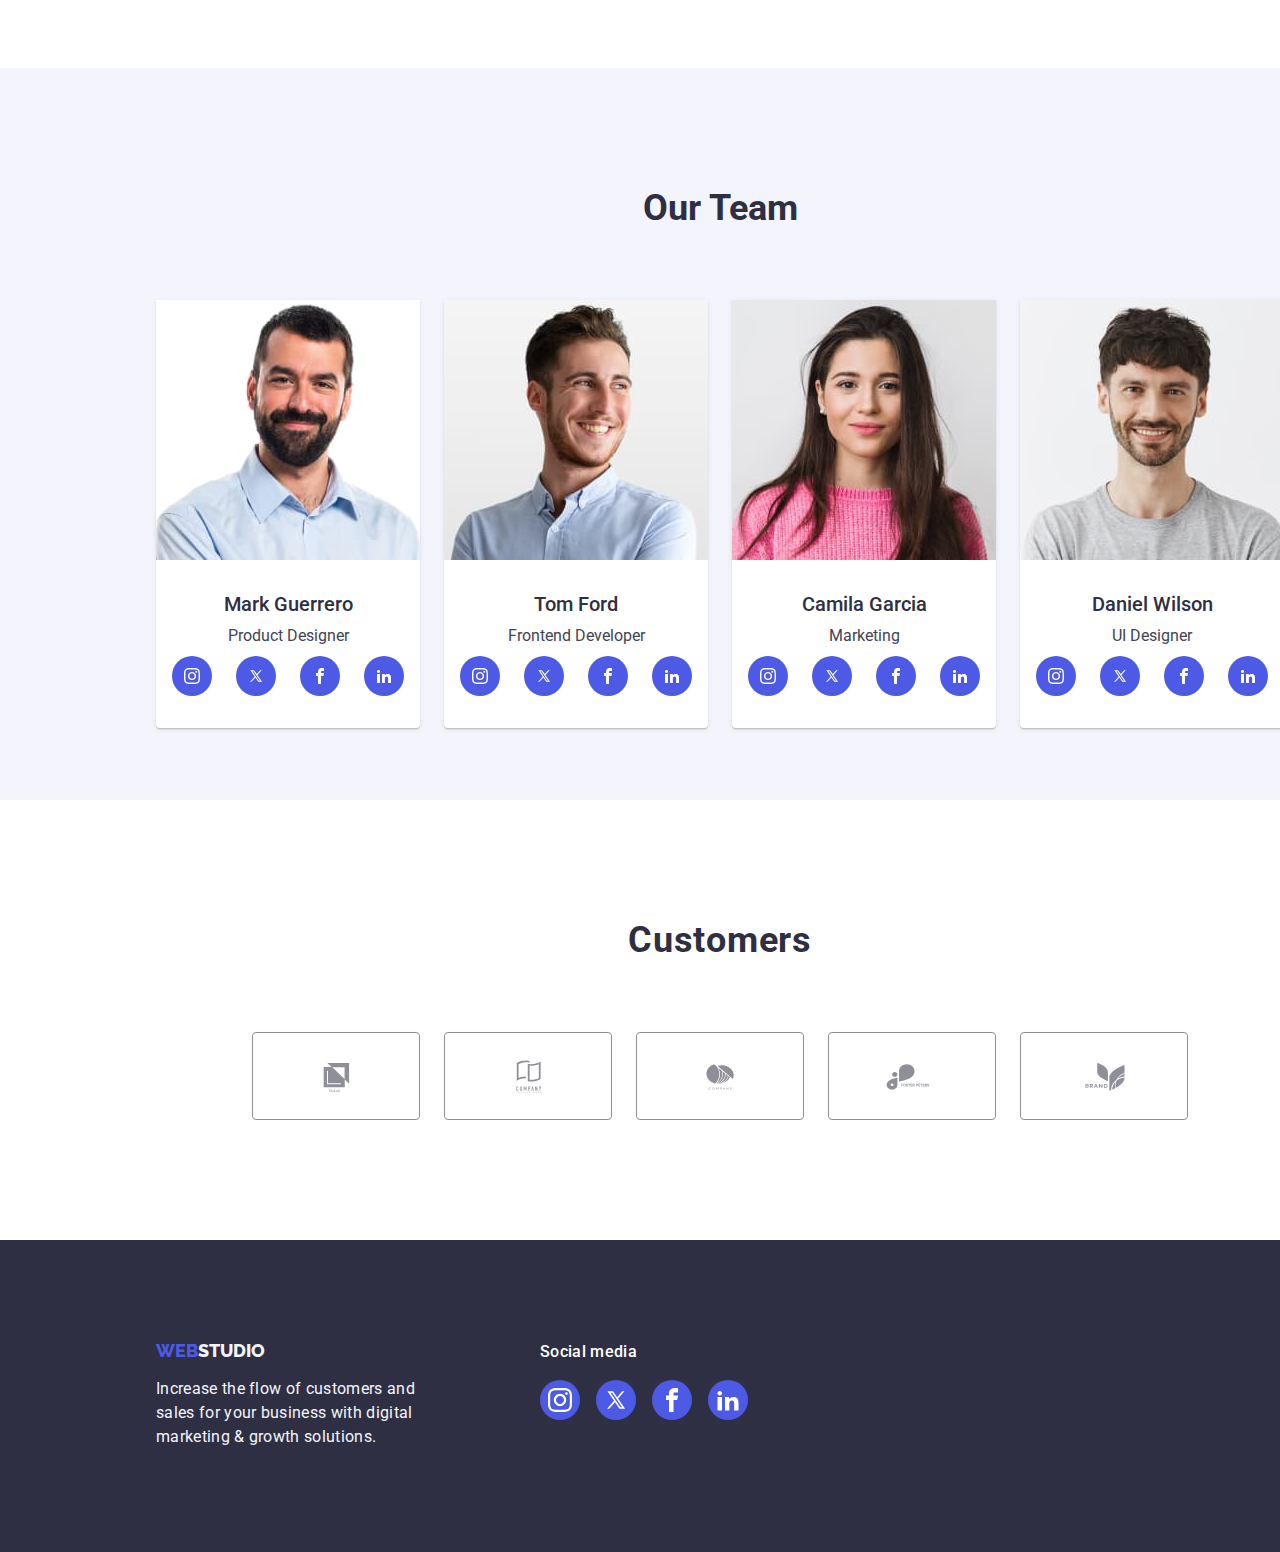
==== commit fd354156: "update" ====
--- a/index.html
+++ b/index.html
@@ -72,8 +72,8 @@
 
     <section class="hero-image">
       <div class="center">
+        <!-- <img src="./images/people-office 1.jpg" alt=""> -->
         <div>
-
           <div class="h1">
             <h1>Effective Solutions
               for Your Business
@@ -307,8 +307,32 @@
 
     <section class="section-customers">
       <h2 class="h2">Customers</h2>
-      <div>
-       
+      <div class="icons">
+        <a class="a">
+          <svg width="104" height="56">
+            <use href="./images/symbol-defs.svg#icon-Client-1"></use>
+          </svg>
+        </a>
+        <a class="a">
+          <svg width="104" height="56">
+            <use href="./images/symbol-defs.svg#icon-Client-2"></use>
+          </svg>
+        </a>
+        <a class="a">
+          <svg width="104" height="56">
+            <use href="./images/symbol-defs.svg#icon-Client-3"></use>
+          </svg>
+        </a>
+        <a class="a">
+          <svg width="104" height="56">
+            <use href="./images/symbol-defs.svg#icon-Client-4"></use>
+          </svg>
+        </a>
+        <a class="a">
+          <svg width="104" height="56">
+            <use href="./images/symbol-defs.svg#icon-Client-5"></use>
+          </svg>
+        </a>
       </div>
     </section>
 
@@ -316,13 +340,42 @@
 
   <footer>
     <section class="section-footer">
-      <a class="a" href=""><span class="logo-web">WEB</span><span class="logo-studio">STUDIO</span>
-      </a>
-      <div class="paragraph">
-        <p class="p">
-          Increase the flow of customers and <br>
-          sales for your business with digital <br>
-          marketing & growth solutions.</p>
+      <div class="caption">
+        <div>
+          <a href=""><span class="logo-web">WEB</span><span class="logo-studio">STUDIO</span></a>
+
+          <div class="paragraph">
+            <p class="p">
+              Increase the flow of customers and <br>
+              sales for your business with digital <br>
+              marketing & growth solutions.</p>
+          </div>
+        </div>
+        <div class="social">
+          <P style="color: white;">Social media</P>
+          <div class="icons">
+            <a class="a">
+              <SVG width="24" height="24">
+                <use HREF="./images/symbol-defs.svg#icon-instagram"></use>
+              </svg>
+            </a>
+            <a class="a">
+              <svg width="24" height="24">
+                <use HREF="./images/symbol-defs.svg#icon-twitterx"></use>
+              </svg>
+            </a>
+            <a class="a">
+              <svg width="24" height="24">
+                <use HREF="./images/symbol-defs.svg#icon-facebook"></use>
+              </svg>
+            </a>
+            <a class="a">
+              <svg width="24" height="24">
+                <use HREF="./images/symbol-defs.svg#icon-linkedin2"></use>
+              </svg>
+            </a>
+          </div>
+        </div>
       </div>
     </section>
   </footer>
--- a/css/styles.css
+++ b/css/styles.css
@@ -3,6 +3,7 @@
   --NAVY-BLUE: #2e2f42;
   --WHITE: #fff;
   --SLATE: #434455;
+  --LIGHT-SLATE: #8e8f99;
 
   /* web logo */
   --CLOUD: #f4f4fd;
@@ -86,26 +87,22 @@
 /* BODY SECTION  START*/
 
 /* HERO SECTION START */
+
 .hero-image {
   width: 1440px;
   height: 600px;
-  flex-shrink: 0;
-  background: var(--NAVY-BLUE, #2e2f42);
-
-  /* text-align: center; */
+  background: url('../images/people-office.jpg');
 }
 .hero-image .center {
   height: 600px;
   display: flex;
   justify-content: center;
   align-items: center;
-
-  /* margin: auto; */
+  background-color: rgba(46, 47, 66, 0.7);
 }
 
 .hero-image h1 {
   width: 496px;
-
   color: var(--WHITE, #fff);
   text-align: center;
   font-size: 56px;
@@ -146,19 +143,18 @@
   border-radius: 4px;
   background: var(--IRIS, #4d5ae5);
   box-shadow: 0px 4px 4px 0px rgba(0, 0, 0, 0.15);
-
   color: var(--WHITE, #fff);
 }
 
-.hero-imagess span {
-  /* Button Text */
+/* .hero-imagess span {
+
   font-family: Roboto;
   font-size: 16px;
   font-style: normal;
   font-weight: 500;
-  line-height: 24px; /* 150% */
+  line-height: 24px; 
   letter-spacing: 0.64px;
-}
+} */
 
 .hero-image button:focus,
 .hero-image button:hover {
@@ -336,15 +332,39 @@
 /* WHAT WE DO & OUR TEAM SECTION END */
 
 /*Customers section start*/
+
+.section-customers {
+  padding: 120px 0px;
+}
+
 .section-customers .h2 {
   text-align: center;
   color: var(--NAVY-BLUE, #2e2f42);
-  padding: 120px 0px;
 
   font-size: 36px;
   line-height: 40px; /* 111.111% */
   letter-spacing: 0.72px;
 }
+
+.section-customers .icons {
+  padding-top: 72px;
+  display: flex;
+  justify-content: center;
+  gap: 24px;
+}
+
+.section-customers .a {
+  width: 168px;
+  height: 88px;
+  display: flex;
+  justify-content: center;
+  align-items: center;
+  border-radius: 4px;
+  border: 1px solid var(--LIGHT-SLATE, #8e8f99);
+}
+/*Customers section end*/
+
+/*footer start*/
 
 .section-footer {
   width: 1440px;
@@ -359,13 +379,9 @@
 .section-footer .p {
   width: 264px;
   height: 112px;
-  flex-shrink: 0;
   color: var(--CLOUD, #f4f4fd);
-
-  /* Body */
-  font-family: Roboto;
-  font-size: 16px;
-  font-style: normal;
+  padding-top: 16px;
+
   font-weight: 400;
   line-height: 24px; /* 150% */
   letter-spacing: 0.32px;
@@ -379,10 +395,42 @@
   line-height: 21px;
   color: var(--IRIS);
 }
+
 .section-footer .logo-studio {
   color: var(--CLOUD);
 }
 
+.section-footer .caption {
+  display: flex;
+}
+
+.section-footer .social {
+  margin-left: 120px;
+  width: 208px;
+  height: 80px;
+
+  font-weight: 500;
+  line-height: 24px; /* 150% */
+  letter-spacing: 0.32px;
+}
+.section-footer .icons {
+  padding-top: 16px;
+  display: flex;
+  flex-direction: row;
+  /* padding: 16px; */
+  gap: 16px;
+}
+.section-footer .a {
+  width: 40px;
+  height: 40px;
+  display: flex;
+  justify-content: center;
+  align-items: center;
+  border-radius: 50px;
+  fill: var(--WHITE);
+  background-color: var(--IRIS, #4d5ae5);
+}
+/*footer end*/
 /* BODY SECTION  END*/
 
 /* index html end*/
